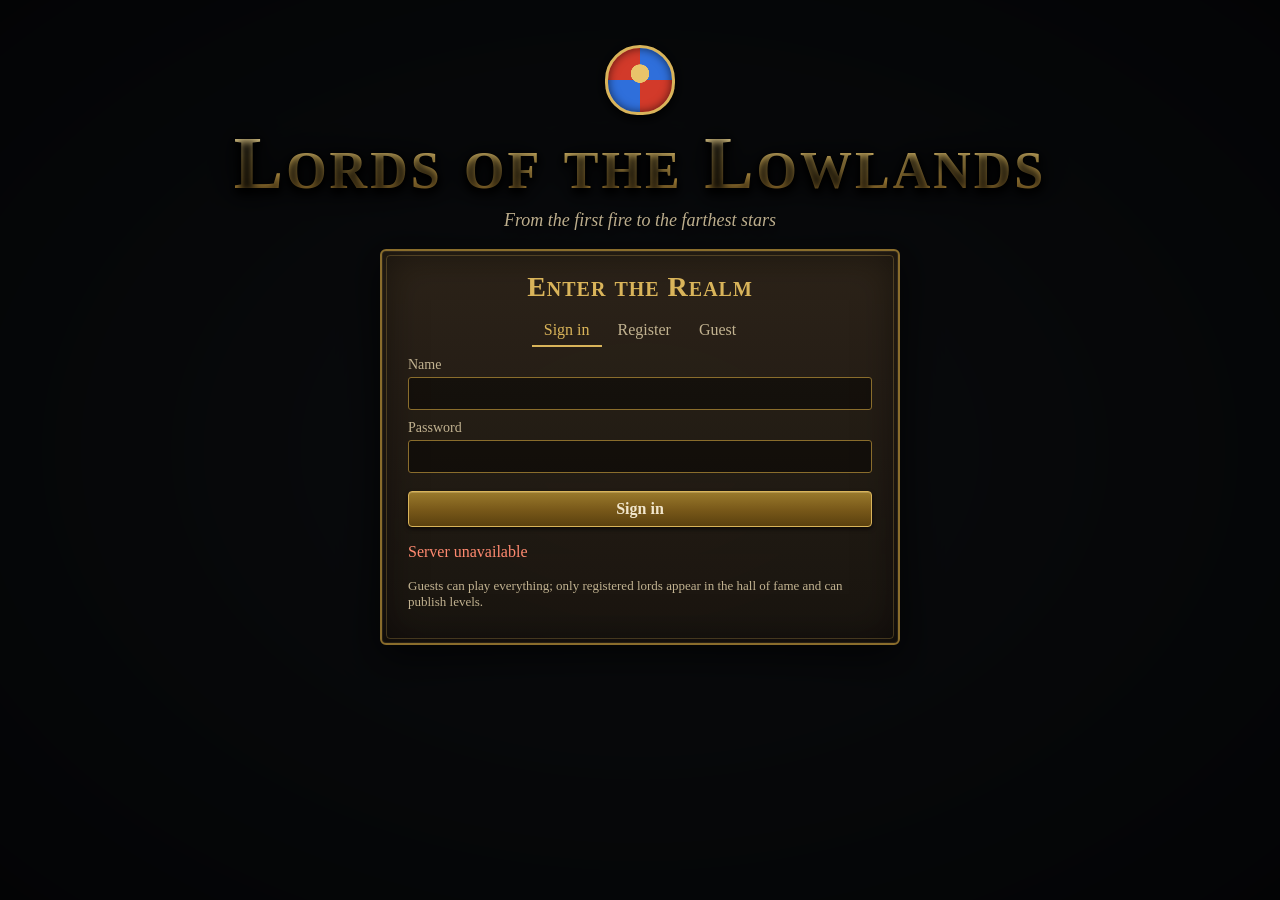
==== web/index.html @ c4133e84 "Add Lords of the Lowlands: Go game engine, server, browser client and level editor Co-Authored-By: C" ====
<!doctype html>
<html lang="en">
<head>
<meta charset="utf-8">
<meta name="viewport" content="width=device-width, initial-scale=1">
<title>Lords of the Lowlands</title>
<meta name="description" content="A historical real-time strategy game from the Dawn Age to interstellar war.">
<link rel="stylesheet" href="css/style.css">
<link rel="icon" href="data:,">
</head>
<body>
<div id="bg"><canvas id="bgview"></canvas></div>

<main id="screens">
  <header class="logo" id="logo">
    <div class="crest"></div>
    <h1>Lords of the Lowlands</h1>
    <p class="tagline">From the first fire to the farthest stars</p>
  </header>

  <section id="login" class="screen panel hidden">
    <h2>Enter the Realm</h2>
    <div class="tabs">
      <button class="tab active" data-tab="signin">Sign in</button>
      <button class="tab" data-tab="register">Register</button>
      <button class="tab" data-tab="guest">Guest</button>
    </div>
    <form id="authform" autocomplete="on">
      <label>Name <input id="authname" name="username" autocomplete="username" required minlength="3" maxlength="20" pattern="[A-Za-z0-9_\-]{3,20}"></label>
      <label id="pwrow">Password <input id="authpw" type="password" name="password" autocomplete="current-password" minlength="8" maxlength="128"></label>
      <button class="btn primary" type="submit" id="authbtn">Sign in</button>
      <p class="err" id="autherr"></p>
    </form>
    <p class="fine">Guests can play everything; only registered lords appear in the hall of fame and can publish levels.</p>
  </section>

  <section id="menu" class="screen hidden">
    <nav class="mainmenu">
      <button class="btn big" data-go="campaign">Campaign</button>
      <button class="btn big" data-go="skirmish">Skirmish vs Computer</button>
      <button class="btn big" data-go="lobby">Multiplayer</button>
      <a class="btn big" href="editor.html">Level Editor</a>
      <button class="btn big" data-go="halloffame">Hall of Fame</button>
      <button class="btn big" data-go="settings">Settings</button>
      <button class="btn" id="logout">Sign out</button>
    </nav>
    <div class="whoami panel" id="whoami"></div>
  </section>

  <section id="campaign" class="screen panel wide hidden">
    <h2>The Campaign</h2>
    <p class="sub">Seventeen chapters of history and beyond. Each begins in one age and lets you advance to the next.</p>
    <div class="campaign-grid" id="campgrid"></div>
    <div class="row">
      <label>Difficulty <select id="campdiff"><option value="">Level default</option><option value="easy">Easy</option><option value="normal">Normal</option><option value="hard">Hard</option></select></label>
      <button class="btn" data-go="menu">Back</button>
    </div>
  </section>

  <section id="skirmish" class="screen panel hidden">
    <h2>Skirmish</h2>
    <div class="form-grid">
      <label>Map <select id="skmap"><option value="random">Random map</option></select></label>
      <label>Theme <select id="sktheme"></select></label>
      <label>Size <select id="sksize"><option value="56">Small</option><option value="72" selected>Medium</option><option value="96">Large</option><option value="120">Huge</option></select></label>
      <label>Water <input id="skwater" type="range" min="0" max="100" value="30"></label>
      <label>Start age <select id="skstart"></select></label>
      <label>Final age <select id="skmax"></select></label>
      <label>Opponents <select id="skopp"><option>1</option><option>2</option><option>3</option><option>5</option><option>7</option></select></label>
      <label>Difficulty <select id="skdiff"><option value="easy">Easy</option><option value="normal" selected>Normal</option><option value="hard">Hard</option></select></label>
    </div>
    <div class="row"><button class="btn primary" id="skgo">Start</button><button class="btn" data-go="menu">Back</button></div>
  </section>

  <section id="lobby" class="screen panel wide hidden">
    <h2>Multiplayer Lobby</h2>
    <div class="lobby-grid">
      <div>
        <h3>Battles</h3>
        <div id="roomlist" class="list"></div>
        <div class="row">
          <select id="newlevel"></select>
          <input id="newname" placeholder="Battle name" maxlength="48">
          <button class="btn primary" id="create">Create</button>
        </div>
      </div>
      <div>
        <h3>Lords online</h3>
        <div id="onlinelist" class="list small"></div>
      </div>
    </div>
    <div class="chatpanel">
      <div id="lobbychat" class="chatlog"></div>
      <form id="lobbychatform" class="row"><input id="lobbychatin" maxlength="300" placeholder="Say something to everyone… (/w name message to whisper)"><button class="btn">Send</button></form>
    </div>
    <div class="row"><button class="btn" data-go="menu">Back</button></div>
  </section>

  <section id="room" class="screen panel wide hidden">
    <h2 id="roomtitle">Battle</h2>
    <p id="roomlevel" class="sub"></p>
    <table class="slots"><thead><tr><th>#</th><th>Player</th><th>Team</th><th>Seat</th></tr></thead><tbody id="slots"></tbody></table>
    <div class="chatpanel">
      <div id="roomchat" class="chatlog"></div>
      <form id="roomchatform" class="row"><select id="roomchatch"><option value="room">All</option><option value="team">Team</option></select><input id="roomchatin" maxlength="300" placeholder="Talk to the players in this battle"><button class="btn">Send</button></form>
    </div>
    <div class="row"><button class="btn primary" id="startbtn">Start Battle</button><button class="btn" id="leaveroom">Leave</button></div>
  </section>

  <section id="halloffame" class="screen panel wide hidden">
    <h2>Hall of Fame</h2>
    <div class="hof">
      <div><h3>Greatest Lords</h3><table id="leaders" class="results"></table></div>
      <div><h3>High Scores <select id="scorelevel"><option value="">All levels</option></select></h3><table id="scoretable" class="results"></table></div>
    </div>
    <div class="row"><button class="btn" data-go="menu">Back</button></div>
  </section>

  <section id="settings" class="screen panel hidden">
    <h2>Settings</h2>
    <div class="form-grid">
      <label>Master volume <input id="vmaster" type="range" min="0" max="100"></label>
      <label>Effects <input id="vsfx" type="range" min="0" max="100"></label>
      <label>Music <input id="vmusic" type="range" min="0" max="100"></label>
      <label class="check"><input id="vmute" type="checkbox"> Mute all</label>
    </div>
    <div class="row"><button class="btn" id="settingsback">Back</button></div>
  </section>
</main>

<div id="game" class="hidden">
  <canvas id="view"></canvas>
  <div id="topbar"><div id="resbar"></div><button id="menubtn" class="btn small">Menu</button></div>
  <div id="pscores"></div>
  <div id="toasts"></div>
  <div id="gamechat"></div>
  <div id="chatbox"><span id="chatch">All</span><input id="chatinput" maxlength="300" placeholder="Enter to send · Tab to switch channel"></div>
  <div id="bottombar">
    <div class="minibox"><canvas id="minimap" width="440" height="440"></canvas></div>
    <div id="selinfo"></div>
    <div id="commands"></div>
  </div>
  <div id="tooltip" class="hidden"></div>
</div>
<div id="overlay" class="hidden"></div>
<script type="module" src="js/main.js"></script>
</body>
</html>
---- web/css/style.css ----
:root {
  --gold: #d9b45a;
  --gold-dim: #8a6d2c;
  --ink: #f1e6cc;
  --ink-dim: #c2b391;
  --panel: rgba(28, 22, 16, 0.88);
  --panel-2: rgba(48, 38, 26, 0.92);
  --stone: #3a352d;
  --danger: #b8402e;
  --ok: #4fae4a;
  --font: "Palatino Linotype", "Book Antiqua", Palatino, Georgia, "Times New Roman", serif;
}
* { box-sizing: border-box; }
html, body { margin: 0; height: 100%; background: #0b0d10; color: var(--ink); font-family: var(--font); overflow: hidden; }
.hidden { display: none !important; }
button, select, input { font-family: var(--font); }

#bg, #bg canvas { position: fixed; inset: 0; width: 100%; height: 100%; }
#bg::after { content: ""; position: fixed; inset: 0; background: radial-gradient(ellipse at center, rgba(0,0,0,0.1) 0%, rgba(0,0,0,0.65) 100%); pointer-events: none; }
#screens { position: fixed; inset: 0; display: flex; flex-direction: column; align-items: center; justify-content: flex-start; padding: 3vh 16px; overflow-y: auto; }

.logo { text-align: center; margin: 2vh 0 2vh; text-shadow: 0 3px 8px #000, 0 0 30px rgba(0,0,0,0.8); transition: all .3s; }
.logo h1 { font-size: clamp(34px, 6vw, 74px); margin: 0; letter-spacing: 3px; color: var(--gold);
  background: linear-gradient(180deg, #fff3c4 0%, #e4bf62 45%, #9a6b1f 100%); -webkit-background-clip: text; background-clip: text; -webkit-text-fill-color: transparent;
  filter: drop-shadow(0 3px 3px rgba(0,0,0,0.9)); font-variant: small-caps; }
.logo .tagline { margin: 4px 0 0; font-style: italic; color: var(--ink-dim); font-size: 18px; }
.logo.small h1 { font-size: 34px; }
.logo.small .tagline { display: none; }
.crest { width: 70px; height: 70px; margin: 0 auto 6px; border-radius: 50% 50% 46% 46%; background:
  radial-gradient(circle at 50% 40%, #e9c46a 0 18%, transparent 19%), conic-gradient(from 0deg, #2f6fdb 0 25%, #d23a2a 0 50%, #2f6fdb 0 75%, #d23a2a 0);
  border: 3px solid var(--gold); box-shadow: 0 4px 12px #000, inset 0 0 10px rgba(0,0,0,0.6); }
.logo.small .crest { width: 40px; height: 40px; }

.panel { background: linear-gradient(180deg, var(--panel-2), var(--panel)); border: 2px solid var(--gold-dim); border-radius: 6px;
  box-shadow: 0 10px 40px rgba(0,0,0,0.7), inset 0 0 0 1px rgba(255,220,150,0.08), inset 0 0 40px rgba(0,0,0,0.5); padding: 20px 26px; position: relative; }
.panel::before { content: ""; position: absolute; inset: 4px; border: 1px solid rgba(217,180,90,0.25); border-radius: 4px; pointer-events: none; }
.screen { width: min(520px, 100%); }
.screen.wide { width: min(1100px, 100%); }
h2 { margin: 0 0 12px; color: var(--gold); font-variant: small-caps; letter-spacing: 1px; text-align: center; font-size: 28px; }
h3 { margin: 6px 0 8px; color: var(--gold); font-variant: small-caps; }
.sub { text-align: center; color: var(--ink-dim); margin-top: -4px; }
.fine { font-size: 13px; color: var(--ink-dim); }
.err { color: #ff8a70; min-height: 1.2em; }

.btn { cursor: pointer; color: var(--ink); background: linear-gradient(180deg, #6b5534 0%, #4a3a22 50%, #3a2c18 100%); border: 1px solid var(--gold-dim);
  border-radius: 4px; padding: 8px 16px; font-size: 16px; box-shadow: 0 2px 4px rgba(0,0,0,0.6), inset 0 1px 0 rgba(255,230,170,0.25); text-decoration: none; display: inline-block; text-align: center; }
.btn:hover { filter: brightness(1.2); border-color: var(--gold); }
.btn:active { transform: translateY(1px); }
.btn.primary { background: linear-gradient(180deg, #9a7a2c 0%, #7a5a1a 50%, #5a400e 100%); border-color: var(--gold); font-weight: bold; }
.btn.danger { background: linear-gradient(180deg, #8a3022, #5a1e14); }
.btn.big { font-size: 22px; padding: 12px 20px; width: 100%; font-variant: small-caps; letter-spacing: 1px; }
.btn.small { font-size: 13px; padding: 4px 10px; }
.mainmenu { display: flex; flex-direction: column; gap: 10px; width: min(380px, 100%); margin: 0 auto; }
.whoami { margin: 18px auto 0; width: min(380px, 100%); text-align: center; padding: 10px; }
.whoami .name { font-size: 20px; color: var(--gold); }

form label, .form-grid label { display: flex; flex-direction: column; gap: 4px; margin: 10px 0; color: var(--ink-dim); font-size: 14px; }
input, select { background: rgba(0,0,0,0.45); color: var(--ink); border: 1px solid var(--gold-dim); border-radius: 3px; padding: 7px 9px; font-size: 15px; }
input:focus, select:focus { outline: 1px solid var(--gold); }
select option, select optgroup { background: #2a2218; }
.form-grid { display: grid; grid-template-columns: 1fr 1fr; gap: 0 18px; }
.check { flex-direction: row !important; align-items: center; }
.row { display: flex; gap: 10px; align-items: center; justify-content: center; flex-wrap: wrap; margin-top: 12px; }
.tabs { display: flex; gap: 4px; justify-content: center; margin-bottom: 8px; }
.tab { cursor: pointer; background: transparent; color: var(--ink-dim); border: none; border-bottom: 2px solid transparent; padding: 6px 12px; font-size: 16px; }
.tab.active { color: var(--gold); border-bottom-color: var(--gold); }
#authform .btn { width: 100%; margin-top: 8px; }

.campaign-grid { display: grid; grid-template-columns: repeat(auto-fill, minmax(240px, 1fr)); gap: 12px; max-height: 62vh; overflow-y: auto; padding: 4px; }
.campcard { text-align: left; cursor: pointer; color: var(--ink); border: 1px solid var(--gold-dim); border-radius: 5px; padding: 12px; position: relative; min-height: 170px;
  background: linear-gradient(160deg, rgba(70,90,50,0.9), rgba(25,30,20,0.95)); box-shadow: 0 3px 8px rgba(0,0,0,0.6); transition: transform .15s; }
.campcard:hover { transform: translateY(-2px); border-color: var(--gold); filter: brightness(1.12); }
.campcard .num { position: absolute; right: 10px; top: 6px; font-size: 26px; color: rgba(255,230,160,0.35); font-weight: bold; }
.campcard .title { font-size: 18px; color: var(--gold); font-variant: small-caps; margin-bottom: 2px; }
.campcard .ages { font-size: 12px; color: #e8d39a; margin-bottom: 6px; }
.campcard .desc { font-size: 13px; color: var(--ink-dim); line-height: 1.3; }
.campcard .obj { font-size: 12px; margin-top: 8px; color: #ffe7a8; font-style: italic; }
.campcard.done::after { content: "✔"; position: absolute; left: 10px; bottom: 6px; color: var(--ok); font-size: 18px; }
.theme-desert { background: linear-gradient(160deg, rgba(140,110,60,0.92), rgba(40,30,15,0.95)); }
.theme-winter { background: linear-gradient(160deg, rgba(90,110,130,0.92), rgba(20,25,35,0.95)); }
.theme-tropical { background: linear-gradient(160deg, rgba(40,110,90,0.92), rgba(10,30,25,0.95)); }
.theme-moon { background: linear-gradient(160deg, rgba(90,90,100,0.92), rgba(10,10,18,0.97)); }
.theme-mars { background: linear-gradient(160deg, rgba(150,70,40,0.92), rgba(35,12,8,0.97)); }
.theme-space { background: linear-gradient(160deg, rgba(40,40,90,0.92), rgba(5,5,20,0.97)); }

.lobby-grid { display: grid; grid-template-columns: 2fr 1fr; gap: 16px; }
.list { background: rgba(0,0,0,0.35); border: 1px solid rgba(217,180,90,0.25); border-radius: 4px; min-height: 160px; max-height: 260px; overflow-y: auto; padding: 6px; }
.list.small { min-height: 160px; }
.roomrow { display: grid; grid-template-columns: 1fr auto auto; gap: 10px; align-items: center; padding: 6px; border-bottom: 1px solid rgba(255,255,255,0.06); }
.who { padding: 3px 6px; cursor: pointer; }
.who:hover { color: var(--gold); }
.chatpanel { margin-top: 12px; }
.chatlog { height: 160px; overflow-y: auto; background: rgba(0,0,0,0.4); border: 1px solid rgba(217,180,90,0.25); border-radius: 4px; padding: 6px 8px; font-size: 14px; }
.chatpanel form input { flex: 1; }
.cline { margin: 2px 0; word-wrap: break-word; }
.cfrom { color: var(--gold); }
.cline.team .cfrom { color: #7ad0ff; }
.cline.whisper .cfrom { color: #e08aff; }
.cts { color: #8a7a5a; font-size: 12px; }
table.slots, table.results { width: 100%; border-collapse: collapse; }
table.slots td, table.slots th, table.results td, table.results th { padding: 6px 8px; border-bottom: 1px solid rgba(217,180,90,0.18); text-align: left; }
th { color: var(--gold); font-weight: normal; font-variant: small-caps; }
.swatch { display: inline-block; width: 12px; height: 12px; border-radius: 2px; border: 1px solid rgba(0,0,0,0.6); vertical-align: middle; }
.hof { display: grid; grid-template-columns: 1fr 1.4fr; gap: 18px; max-height: 64vh; overflow-y: auto; }
tr.me td { background: rgba(217,180,90,0.12); }

/* ---------------------------------------------------------------- game */
#game { position: fixed; inset: 0; }
#view { position: absolute; inset: 0; width: 100%; height: 100%; display: block; }
#topbar { position: absolute; top: 0; left: 0; right: 0; height: 40px; display: flex; align-items: center; justify-content: space-between; padding: 0 10px;
  background: linear-gradient(180deg, rgba(40,30,18,0.96), rgba(22,16,10,0.92)); border-bottom: 2px solid var(--gold-dim); box-shadow: 0 2px 10px rgba(0,0,0,0.7); }
#resbar { display: flex; align-items: center; gap: 16px; }
.res { display: flex; align-items: center; gap: 5px; font-size: 17px; text-shadow: 0 1px 2px #000; min-width: 70px; }
.res.warn .rval { color: #ff8a6a; }
.ricon { width: 20px; height: 20px; }
.agename { color: var(--gold); font-variant: small-caps; font-size: 17px; margin-left: 10px; }
.clock { color: var(--ink-dim); font-size: 15px; margin-left: 6px; }
#pscores { position: absolute; right: 10px; top: 48px; font-size: 13px; text-shadow: 0 1px 2px #000; background: rgba(0,0,0,0.35); padding: 4px 8px; border-radius: 4px; }
.srow.dead { opacity: 0.45; text-decoration: line-through; }
#toasts, #menutoasts { position: absolute; top: 60px; left: 50%; transform: translateX(-50%); display: flex; flex-direction: column; align-items: center; gap: 4px; pointer-events: none; z-index: 30; }
#menutoasts { position: fixed; }
.toast { background: rgba(20,14,8,0.85); border: 1px solid var(--gold-dim); color: #ffe7a8; padding: 6px 14px; border-radius: 4px; font-size: 16px; text-shadow: 0 1px 2px #000; transition: opacity .5s; }
.toast.fade { opacity: 0; }
#gamechat { position: absolute; left: 10px; bottom: 210px; width: min(520px, 60vw); font-size: 14px; text-shadow: 0 1px 2px #000, 0 0 4px #000; pointer-events: none; }
#gamechat .cline { transition: opacity 1s; }
#gamechat .cline.fade { opacity: 0; }
#chatbox { position: absolute; left: 10px; bottom: 180px; display: none; gap: 6px; align-items: center; }
#chatbox.open { display: flex; }
#chatbox input { width: min(460px, 60vw); }
#chatch { background: var(--gold-dim); color: #000; padding: 3px 8px; border-radius: 3px; font-size: 13px; }

#bottombar { position: absolute; left: 0; right: 0; bottom: 0; height: 170px; display: grid; grid-template-columns: 220px 1fr 330px; gap: 8px; padding: 8px;
  background: linear-gradient(180deg, rgba(58,44,26,0.97), rgba(26,19,11,0.97)); border-top: 2px solid var(--gold-dim); box-shadow: 0 -3px 14px rgba(0,0,0,0.7); }
.minibox { background: #000; border: 1px solid var(--gold-dim); border-radius: 3px; overflow: hidden; }
#minimap { width: 100%; height: 100%; cursor: pointer; display: block; }
#selinfo { background: rgba(0,0,0,0.35); border: 1px solid rgba(217,180,90,0.25); border-radius: 3px; padding: 8px; overflow: hidden; }
#selinfo .hint { color: var(--ink-dim); font-style: italic; padding: 10px; }
.one { display: flex; gap: 12px; }
.portrait { width: 64px; height: 64px; border: 1px solid var(--gold-dim); border-radius: 3px; }
.one .meta { flex: 1; min-width: 0; }
.one .name { font-size: 18px; color: var(--gold); font-variant: small-caps; }
.one .owner { font-size: 13px; margin-bottom: 4px; }
.stat { font-size: 13px; color: var(--ink-dim); margin-top: 3px; }
.hpbar { background: rgba(0,0,0,0.6); height: 4px; border-radius: 2px; overflow: hidden; position: relative; }
.hpbar div { background: #3ad048; height: 100%; }
.hpbar.big { height: 14px; width: 220px; max-width: 100%; }
.hpbar.big span { position: absolute; inset: 0; font-size: 11px; text-align: center; line-height: 14px; text-shadow: 0 1px 1px #000; }
.multi { display: flex; flex-wrap: wrap; gap: 3px; }
.mcell { width: 34px; cursor: pointer; }
.mini-ic { width: 32px; height: 32px; border: 1px solid rgba(217,180,90,0.4); display: block; }
.queue { display: flex; gap: 4px; margin-top: 6px; }
.qcell { position: relative; cursor: pointer; }
.qitem { width: 30px; height: 30px; border: 1px solid var(--gold-dim); display: block; }
.qprog { position: absolute; left: 0; right: 0; bottom: -4px; height: 3px; background: #000; }
.qprog div { height: 100%; background: #5aa0ff; }
#commands { display: grid; grid-template-columns: repeat(5, 1fr); grid-auto-rows: 50px; gap: 5px; align-content: start; }
button.cmd { position: relative; padding: 0; border: 1px solid var(--gold-dim); background: #222; border-radius: 3px; cursor: pointer; overflow: hidden; }
button.cmd canvas { width: 100%; height: 100%; display: block; }
button.cmd:hover { border-color: var(--gold); filter: brightness(1.25); }
button.cmd.disabled { filter: grayscale(1) brightness(0.5); }
button.cmd.poor::after { content: ""; position: absolute; inset: 0; background: rgba(160,20,10,0.35); }
.hk { position: absolute; right: 2px; bottom: 1px; font-size: 10px; color: #fff; text-shadow: 0 0 2px #000, 0 0 2px #000; }
#tooltip { position: fixed; z-index: 40; max-width: 270px; background: rgba(18,13,8,0.96); border: 1px solid var(--gold); border-radius: 4px; padding: 8px 10px; font-size: 13px; color: var(--ink-dim); pointer-events: none; }
#tooltip b { color: var(--gold); display: block; margin-bottom: 4px; font-size: 15px; }

#overlay { position: fixed; inset: 0; background: rgba(0,0,0,0.6); display: flex; align-items: center; justify-content: center; z-index: 50; padding: 16px; }
.endbox { width: min(820px, 100%); text-align: center; }
.endbox h1 { color: var(--gold); font-size: 52px; margin: 0; font-variant: small-caps; text-shadow: 0 3px 6px #000; }
.menu-box { width: min(420px, 100%); display: flex; flex-direction: column; gap: 10px; }
.keys { font-size: 12px; color: var(--ink-dim); line-height: 1.5; }

@media (max-width: 760px) {
  .form-grid, .lobby-grid, .hof { grid-template-columns: 1fr; }
  #bottombar { grid-template-columns: 120px 1fr; height: 210px; }
  #commands { grid-column: 1 / -1; grid-template-columns: repeat(8, 1fr); grid-auto-rows: 40px; }
  #resbar { gap: 6px; font-size: 13px; }
  .res { min-width: 0; font-size: 13px; }
  .agename, .clock { display: none; }
}
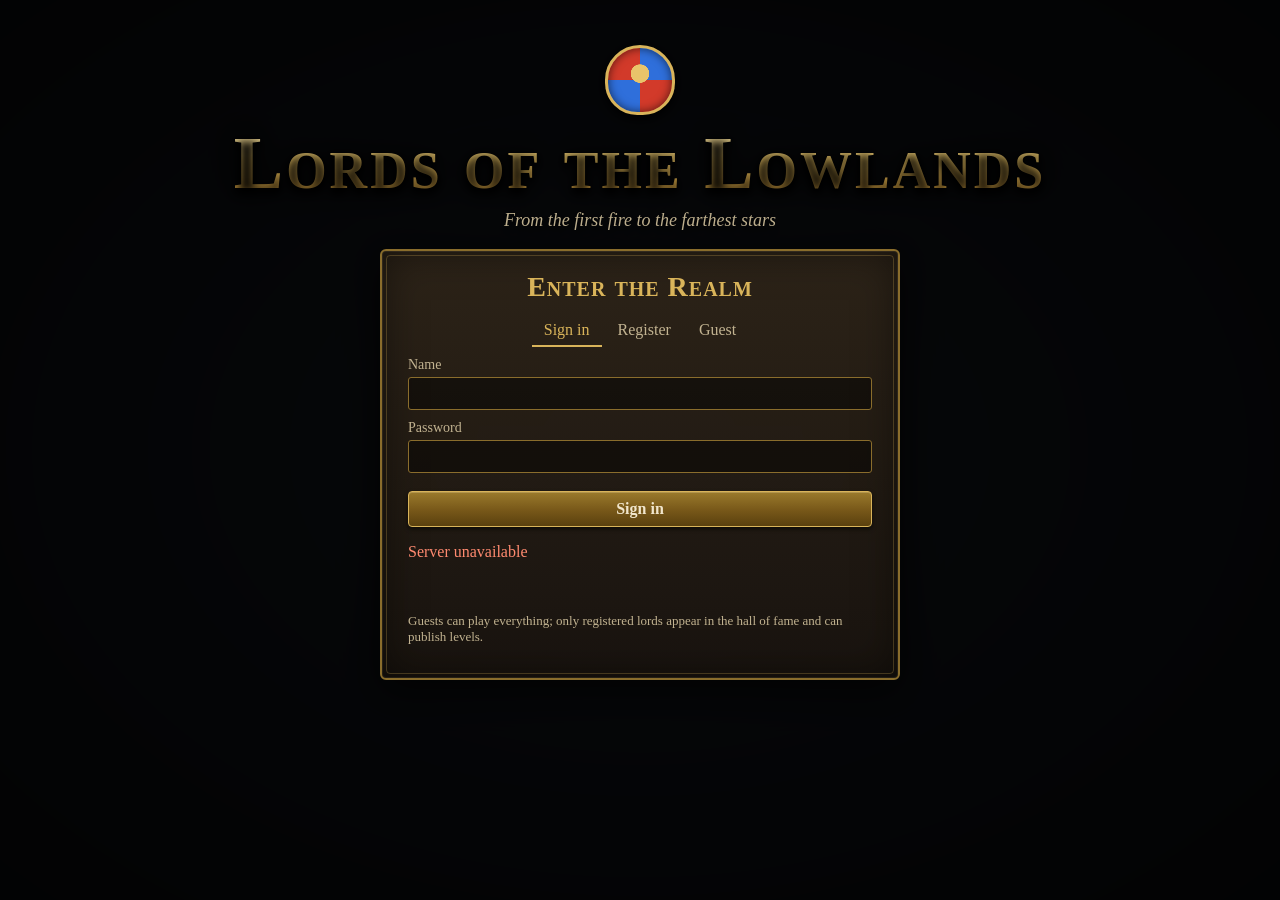
==== commit 1d016b1f: "Client UI: login policy, MFA enrolment, difficulty/map-type options, save/load, demo attract mode, s" ====
--- a/web/index.html
+++ b/web/index.html
@@ -28,8 +28,10 @@
     <form id="authform" autocomplete="on">
       <label>Name <input id="authname" name="username" autocomplete="username" required minlength="3" maxlength="20" pattern="[A-Za-z0-9_\-]{3,20}"></label>
       <label id="pwrow">Password <input id="authpw" type="password" name="password" autocomplete="current-password" minlength="8" maxlength="128"></label>
+      <label id="mfarow" class="hidden">Authenticator code <input id="authcode" inputmode="numeric" autocomplete="one-time-code" pattern="[0-9]{6}" maxlength="6"></label>
       <button class="btn primary" type="submit" id="authbtn">Sign in</button>
       <p class="err" id="autherr"></p>
+      <p class="ok" id="authmsg"></p>
     </form>
     <p class="fine">Guests can play everything; only registered lords appear in the hall of fame and can publish levels.</p>
   </section>
@@ -40,7 +42,9 @@
       <button class="btn big" data-go="skirmish">Skirmish vs Computer</button>
       <button class="btn big" data-go="lobby">Multiplayer</button>
       <a class="btn big" href="editor.html">Level Editor</a>
+      <button class="btn big" data-go="loadgame" id="loadbtn">Load Game</button>
       <button class="btn big" data-go="halloffame">Hall of Fame</button>
+      <a class="btn big hidden" href="admin.html" id="adminlink">Administration</a>
       <button class="btn big" data-go="settings">Settings</button>
       <button class="btn" id="logout">Sign out</button>
     </nav>
@@ -52,7 +56,7 @@
     <p class="sub">Seventeen chapters of history and beyond. Each begins in one age and lets you advance to the next.</p>
     <div class="campaign-grid" id="campgrid"></div>
     <div class="row">
-      <label>Difficulty <select id="campdiff"><option value="">Level default</option><option value="easy">Easy</option><option value="normal">Normal</option><option value="hard">Hard</option></select></label>
+      <label>Difficulty <select id="campdiff" class="diffsel" data-default="Level default"></select></label>
       <button class="btn" data-go="menu">Back</button>
     </div>
   </section>
@@ -62,12 +66,13 @@
     <div class="form-grid">
       <label>Map <select id="skmap"><option value="random">Random map</option></select></label>
       <label>Theme <select id="sktheme"></select></label>
+      <label>Map type <select id="skmaptype"></select></label>
       <label>Size <select id="sksize"><option value="56">Small</option><option value="72" selected>Medium</option><option value="96">Large</option><option value="120">Huge</option></select></label>
       <label>Water <input id="skwater" type="range" min="0" max="100" value="30"></label>
       <label>Start age <select id="skstart"></select></label>
       <label>Final age <select id="skmax"></select></label>
       <label>Opponents <select id="skopp"><option>1</option><option>2</option><option>3</option><option>5</option><option>7</option></select></label>
-      <label>Difficulty <select id="skdiff"><option value="easy">Easy</option><option value="normal" selected>Normal</option><option value="hard">Hard</option></select></label>
+      <label>Difficulty <select id="skdiff" class="diffsel"></select></label>
     </div>
     <div class="row"><button class="btn primary" id="skgo">Start</button><button class="btn" data-go="menu">Back</button></div>
   </section>
@@ -124,7 +129,32 @@
       <label>Music <input id="vmusic" type="range" min="0" max="100"></label>
       <label class="check"><input id="vmute" type="checkbox"> Mute all</label>
     </div>
+    <div id="security" class="hidden">
+      <h3>Account security</h3>
+      <p class="fine" id="mfastatus"></p>
+      <div class="row"><button class="btn" id="mfaon">Enable authenticator (MFA)</button>
+      <input id="mfaoffcode" placeholder="code" maxlength="6" class="short"><button class="btn" id="mfaoff">Disable MFA</button></div>
+    </div>
     <div class="row"><button class="btn" id="settingsback">Back</button></div>
+  </section>
+
+  <section id="mfa" class="screen panel hidden">
+    <h2>Set up two-factor sign-in</h2>
+    <p class="sub">Add this account to an authenticator app (Google Authenticator, Aegis, 1Password …), then enter the 6-digit code.</p>
+    <p class="fine">Secret key</p>
+    <p class="secret" id="mfasecret"></p>
+    <p class="fine">Or paste this setup link into your app:</p>
+    <p class="secret small" id="mfauri"></p>
+    <form id="mfaform" class="row"><input id="mfacode" inputmode="numeric" maxlength="6" placeholder="123456" autocomplete="one-time-code"><button class="btn primary">Confirm</button></form>
+    <p class="err" id="mfaerr"></p>
+    <div class="row"><button class="btn" id="mfacancel">Sign out</button></div>
+  </section>
+
+  <section id="loadgame" class="screen panel wide hidden">
+    <h2>Saved Games</h2>
+    <p class="sub">Resume exactly where you left off — same age, army, buildings and stockpiles.</p>
+    <table class="results" id="savelist"></table>
+    <div class="row"><button class="btn" data-go="menu">Back</button></div>
   </section>
 </main>
 
@@ -143,6 +173,7 @@
   <div id="tooltip" class="hidden"></div>
 </div>
 <div id="overlay" class="hidden"></div>
+<div id="demobanner" class="hidden"><b>DEMO</b> <span id="demotitle"></span> · press any key or click to play</div>
 <script type="module" src="js/main.js"></script>
 </body>
 </html>
--- a/web/css/style.css
+++ b/web/css/style.css
@@ -16,7 +16,7 @@
 button, select, input { font-family: var(--font); }
 
 #bg, #bg canvas { position: fixed; inset: 0; width: 100%; height: 100%; }
-#bg::after { content: ""; position: fixed; inset: 0; background: radial-gradient(ellipse at center, rgba(0,0,0,0.1) 0%, rgba(0,0,0,0.65) 100%); pointer-events: none; }
+#bg::after { content: ""; position: fixed; inset: 0; background: radial-gradient(ellipse at center, rgba(0,0,0,0.35) 0%, rgba(0,0,0,0.75) 100%); pointer-events: none; }
 #screens { position: fixed; inset: 0; display: flex; flex-direction: column; align-items: center; justify-content: flex-start; padding: 3vh 16px; overflow-y: auto; }
 
 .logo { text-align: center; margin: 2vh 0 2vh; text-shadow: 0 3px 8px #000, 0 0 30px rgba(0,0,0,0.8); transition: all .3s; }
@@ -177,3 +177,14 @@
   .res { min-width: 0; font-size: 13px; }
   .agename, .clock { display: none; }
 }
+
+.ok { color: #9fe39a; min-height: 1.2em; }
+.secret { font-family: monospace; font-size: 18px; letter-spacing: 2px; background: rgba(0,0,0,0.45); border: 1px solid var(--gold-dim); padding: 8px; word-break: break-all; user-select: all; }
+.secret.small { font-size: 12px; letter-spacing: 0; }
+input.short { width: 90px; }
+#demobanner { position: fixed; left: 50%; bottom: 24px; transform: translateX(-50%); z-index: 60; background: rgba(20,14,8,0.85);
+  border: 1px solid var(--gold); color: var(--ink); padding: 8px 18px; border-radius: 4px; font-size: 16px; pointer-events: none; animation: pulse 2.5s ease-in-out infinite; }
+#demobanner b { color: var(--gold); letter-spacing: 3px; }
+@keyframes pulse { 50% { opacity: 0.55; } }
+#game.spectator #bottombar, #game.spectator #resbar, #game.spectator #menubtn, #game.spectator #chatbox { display: none; }
+#game.spectator .minibox-spec { position: absolute; right: 12px; bottom: 12px; width: 220px; height: 220px; }
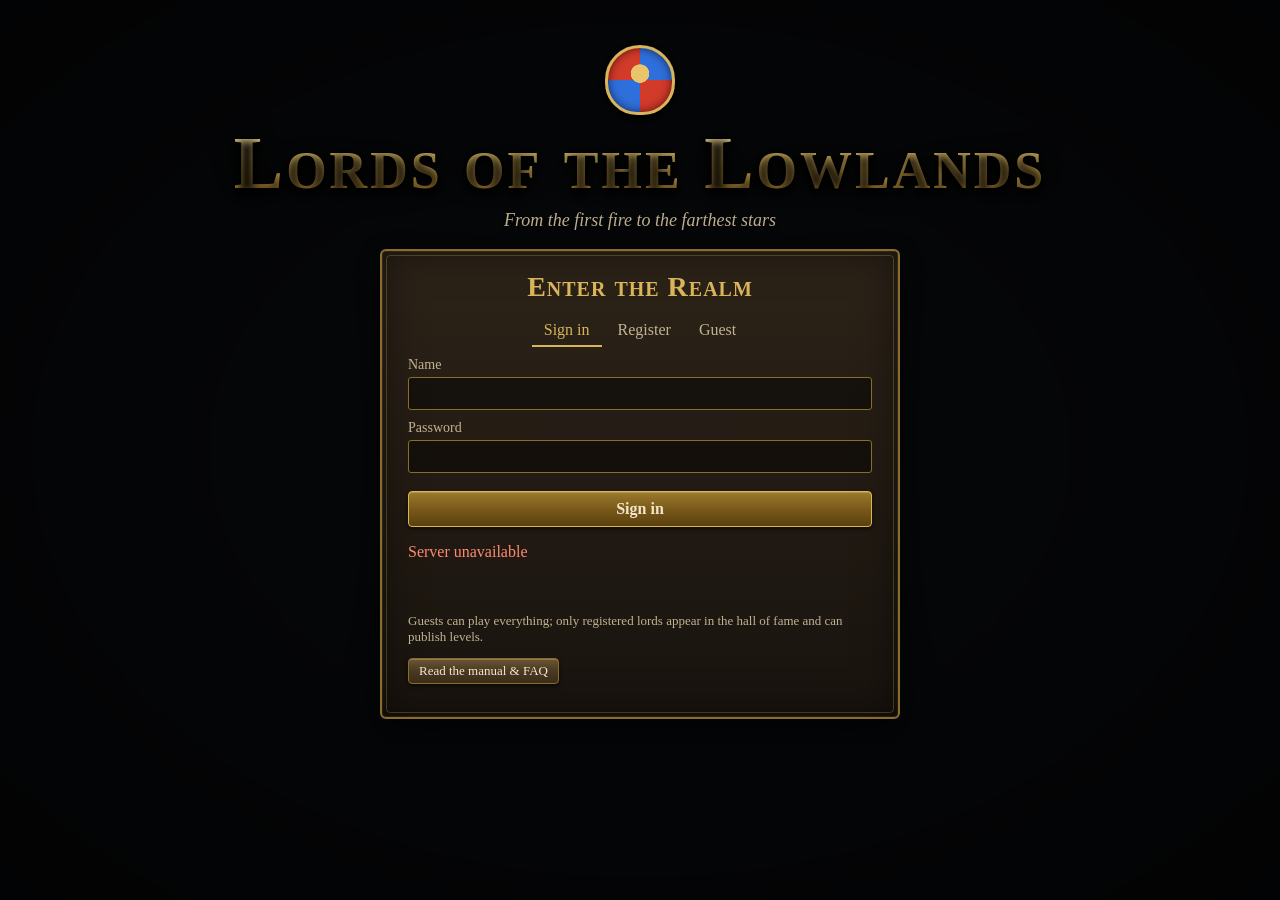
==== commit b641a71b: "Fix carried load when switching resources; in-game manual viewer Carry bug: a worker switched from w" ====
--- a/web/index.html
+++ b/web/index.html
@@ -34,6 +34,7 @@
       <p class="ok" id="authmsg"></p>
     </form>
     <p class="fine">Guests can play everything; only registered lords appear in the hall of fame and can publish levels.</p>
+    <p class="fine"><button class="btn small" id="loginmanual" type="button">Read the manual &amp; FAQ</button></p>
   </section>
 
   <section id="menu" class="screen hidden">
@@ -46,6 +47,7 @@
       <button class="btn big" data-go="halloffame">Hall of Fame</button>
       <a class="btn big hidden" href="admin.html" id="adminlink">Administration</a>
       <button class="btn big" data-go="settings">Settings</button>
+      <button class="btn big" id="manualbtn">Manual &amp; FAQ</button>
       <button class="btn" id="logout">Sign out</button>
     </nav>
     <div class="whoami panel" id="whoami"></div>
@@ -57,6 +59,7 @@
     <div class="campaign-grid" id="campgrid"></div>
     <div class="row">
       <label>Difficulty <select id="campdiff" class="diffsel" data-default="Level default"></select></label>
+      <label>Map size <select id="campsize" class="sizesel" data-default="Chapter default"></select></label>
       <button class="btn" data-go="menu">Back</button>
     </div>
   </section>
@@ -67,7 +70,7 @@
       <label>Map <select id="skmap"><option value="random">Random map</option></select></label>
       <label>Theme <select id="sktheme"></select></label>
       <label>Map type <select id="skmaptype"></select></label>
-      <label>Size <select id="sksize"><option value="56">Small</option><option value="72" selected>Medium</option><option value="96">Large</option><option value="120">Huge</option></select></label>
+      <label>Map size <select id="sksize" class="sizesel"></select></label>
       <label>Water <input id="skwater" type="range" min="0" max="100" value="30"></label>
       <label>Start age <select id="skstart"></select></label>
       <label>Final age <select id="skmax"></select></label>
@@ -85,6 +88,7 @@
         <div id="roomlist" class="list"></div>
         <div class="row">
           <select id="newlevel"></select>
+          <select id="newsize" class="sizesel" data-default="Map default" title="Map size"></select>
           <input id="newname" placeholder="Battle name" maxlength="48">
           <button class="btn primary" id="create">Create</button>
         </div>
@@ -160,7 +164,7 @@
 
 <div id="game" class="hidden">
   <canvas id="view"></canvas>
-  <div id="topbar"><div id="resbar"></div><button id="menubtn" class="btn small">Menu</button></div>
+  <div id="topbar"><div id="resbar"></div><button id="techbtn" class="btn small" title="Your tech tree (F2 or Y)">Tech Tree</button><button id="helpbtn" class="btn small" title="Keyboard shortcuts (? or F1)">?</button><button id="menubtn" class="btn small" title="Game menu (F10)">Menu</button></div>
   <div id="pscores"></div>
   <div id="toasts"></div>
   <div id="gamechat"></div>
--- a/web/css/style.css
+++ b/web/css/style.css
@@ -160,7 +160,7 @@
 button.cmd.disabled { filter: grayscale(1) brightness(0.5); }
 button.cmd.poor::after { content: ""; position: absolute; inset: 0; background: rgba(160,20,10,0.35); }
 .hk { position: absolute; right: 2px; bottom: 1px; font-size: 10px; color: #fff; text-shadow: 0 0 2px #000, 0 0 2px #000; }
-#tooltip { position: fixed; z-index: 40; max-width: 270px; background: rgba(18,13,8,0.96); border: 1px solid var(--gold); border-radius: 4px; padding: 8px 10px; font-size: 13px; color: var(--ink-dim); pointer-events: none; }
+#tooltip { position: fixed; z-index: 70; max-width: 270px; background: rgba(18,13,8,0.96); border: 1px solid var(--gold); border-radius: 4px; padding: 8px 10px; font-size: 13px; color: var(--ink-dim); pointer-events: none; }
 #tooltip b { color: var(--gold); display: block; margin-bottom: 4px; font-size: 15px; }
 
 #overlay { position: fixed; inset: 0; background: rgba(0,0,0,0.6); display: flex; align-items: center; justify-content: center; z-index: 50; padding: 16px; }
@@ -188,3 +188,95 @@
 @keyframes pulse { 50% { opacity: 0.55; } }
 #game.spectator #bottombar, #game.spectator #resbar, #game.spectator #menubtn, #game.spectator #chatbox { display: none; }
 #game.spectator .minibox-spec { position: absolute; right: 12px; bottom: 12px; width: 220px; height: 220px; }
+
+/* settings opened from inside a game: above the game layer */
+#screens.ingame { z-index: 55; background: rgba(5,4,3,0.82); justify-content: center; }
+#screens.ingame .logo { display: none; }
+
+/* in-game help (? / F1) and dialogs */
+#helpbtn { min-width: 30px; font-weight: bold; margin-right: 6px; }
+#techbtn { margin-left: auto; margin-right: 6px; }
+#game.spectator #techbtn { display: none; }
+.help-box { width: min(980px, 100%); max-height: calc(100vh - 32px); overflow: auto; padding: 18px 22px; }
+.help-head { display: flex; align-items: center; justify-content: space-between; gap: 12px; }
+.help-head h2 { margin: 0; }
+.help-grid { display: grid; grid-template-columns: repeat(auto-fill, minmax(290px, 1fr)); gap: 6px 22px; margin-top: 8px; }
+.help-grid h3 { margin: 10px 0 4px; color: var(--gold); font-size: 15px; border-bottom: 1px solid var(--gold-dim); padding-bottom: 3px; }
+.help-grid table { border-collapse: collapse; width: 100%; font-size: 13px; }
+.help-grid td { padding: 3px 4px; vertical-align: top; }
+.help-grid td:first-child { width: 44%; padding-right: 10px; }
+kbd { display: inline-block; margin: 0 3px 2px 0; padding: 1px 6px; border: 1px solid var(--gold-dim); border-bottom-width: 2px; border-radius: 4px; background: var(--panel-2); color: var(--ink); font-family: ui-monospace, Menlo, Consolas, monospace; font-size: 12px; }
+.dialog p { margin: 0; color: var(--ink-dim); }
+.dialog input { width: 100%; }
+.dialog .row { display: flex; gap: 10px; justify-content: flex-end; }
+
+/* tech tree (F2 / Y) */
+.tech-box { width: min(1500px, 100%); max-height: calc(100vh - 32px); display: flex; flex-direction: column; gap: 8px; padding: 16px 18px; }
+.tech-box .help-head h2 { margin: 0; }
+.tt-sum { color: var(--ink-dim); font-size: 14px; flex: 1; text-align: center; }
+.tt-legend { display: flex; gap: 16px; flex-wrap: wrap; font-size: 12px; color: var(--ink-dim); }
+.tt-legend span { display: inline-flex; align-items: center; gap: 6px; }
+.tt-legend i.tt-cell { width: 14px; height: 14px; min-height: 0; padding: 0; }
+.tt-grid { overflow: auto; flex: 1; border: 1px solid var(--gold-dim); border-radius: 6px; background: rgba(0,0,0,0.25); }
+.tt-row { display: flex; align-items: stretch; border-bottom: 1px solid rgba(217,180,90,0.12); }
+.tt-col, .tt-age { flex: 0 0 84px; width: 84px; }
+.tt-col { display: flex; align-items: center; justify-content: center; padding: 3px; }
+.tt-col > .tt-cell { width: 100%; margin: 0; }
+.tt-col > .tt-stack { width: 100%; }
+.tt-row.sub { background: rgba(255,255,255,0.025); }
+.tt-label { flex: 0 0 104px !important; position: sticky; left: 0; z-index: 2; background: #1d1711; color: var(--gold); font-size: 13px; padding: 8px; display: flex; align-items: center; border-right: 1px solid var(--gold-dim); }
+.tt-head { position: sticky; top: 0; z-index: 3; background: #1d1711; }
+.tt-head .tt-label { z-index: 4; }
+.tt-age { display: flex; flex-direction: column; align-items: center; justify-content: center; padding: 6px 2px; font-size: 11px; color: var(--ink-dim); text-align: center; line-height: 1.15; }
+.tt-age b { color: var(--ink); font-size: 13px; }
+.tt-age.past b { color: var(--ok); }
+.tt-age.cur { background: rgba(217,180,90,0.22); color: var(--ink); box-shadow: inset 0 -2px 0 var(--gold); }
+.tt-stack { display: grid; grid-template-columns: repeat(2, 38px); gap: 3px; justify-content: center; }
+.tt-cell { position: relative; display: flex; align-items: center; justify-content: center; min-height: 48px; margin: 3px; border-radius: 6px; border: 2px solid transparent; background: rgba(255,255,255,0.04); }
+.tt-stack .tt-cell { margin: 0; min-height: 0; padding: 1px; }
+.tt-cell canvas { display: block; }
+.tt-cell.empty { background: none; }
+.tt-cell.done { border-color: #3f8a3c; background: rgba(79,174,74,0.18); }
+.tt-cell.done.old { opacity: 0.55; }
+.tt-cell.now { border-color: var(--gold); background: rgba(217,180,90,0.16); box-shadow: 0 0 8px rgba(217,180,90,0.35); }
+.tt-cell.now.poor { border-color: #9a6b3a; box-shadow: none; }
+.tt-cell.busy { border-color: #4f9ad8; background: rgba(79,154,216,0.18); }
+.tt-cell.later { opacity: 0.38; filter: grayscale(0.7); }
+.tt-cell.off { opacity: 0.25; filter: grayscale(1); border-style: dashed; border-color: #555; }
+.tt-cell.click { cursor: pointer; }
+.tt-cell.click:hover { transform: translateY(-1px); border-color: #ffe28a; }
+.tt-badge { position: absolute; right: 1px; bottom: -2px; font-size: 12px; color: #8fe08a; text-shadow: 0 0 3px #000, 0 0 2px #000; }
+.tt-prog { position: absolute; left: 3px; right: 3px; bottom: 2px; height: 4px; background: rgba(0,0,0,0.6); border-radius: 2px; }
+.tt-prog div { height: 100%; background: #6fb8f0; border-radius: 2px; }
+.tt-cell canvas { max-width: 100%; height: auto; }
+.tt-stack .tt-cell canvas { width: 32px; height: 32px; }
+
+/* user manual & FAQ window (F4, main menu) */
+.manual-box { width: min(1180px, 100%); height: calc(100vh - 32px); display: flex; flex-direction: column; gap: 10px; padding: 16px 18px; }
+.manual-box .help-head { flex-wrap: wrap; }
+.mtabs { display: flex; gap: 6px; }
+.mtab.active { background: var(--gold); color: #1b140c; border-color: var(--gold); }
+.msearch { flex: 1; min-width: 160px; max-width: 360px; }
+.minfo { color: var(--ink-dim); font-size: 13px; min-width: 90px; }
+.mwrap { flex: 1; display: grid; grid-template-columns: 250px 1fr; gap: 16px; min-height: 0; }
+.mtoc { overflow: auto; border-right: 1px solid var(--gold-dim); padding-right: 10px; display: flex; flex-direction: column; gap: 2px; font-size: 13px; }
+.mtoc a { color: var(--ink-dim); text-decoration: none; padding: 3px 6px; border-radius: 4px; }
+.mtoc a:hover { background: rgba(217,180,90,0.15); color: var(--ink); }
+.mtoc a.mtoc-1 { color: var(--gold); font-weight: bold; margin-top: 6px; }
+.mtoc a.mtoc-3 { padding-left: 18px; font-size: 12px; }
+.mbody { overflow: auto; padding-right: 12px; line-height: 1.55; color: var(--ink); font-size: 15px; }
+.mbody h2, .mbody h3, .mbody h4, .mbody h5 { color: var(--gold); line-height: 1.25; scroll-margin-top: 8px; }
+.mbody h2 { font-size: 26px; margin: 4px 0 10px; }
+.mbody h3 { font-size: 20px; margin: 22px 0 8px; border-bottom: 1px solid var(--gold-dim); padding-bottom: 4px; }
+.mbody h4 { font-size: 16px; margin: 16px 0 6px; }
+.mbody p, .mbody li { color: var(--ink); }
+.mbody code { background: rgba(255,255,255,0.08); border: 1px solid rgba(217,180,90,0.25); border-radius: 3px; padding: 0 4px; font-family: ui-monospace, Menlo, Consolas, monospace; font-size: 13px; }
+.mbody pre { background: rgba(0,0,0,0.35); padding: 10px; border-radius: 6px; overflow: auto; }
+.mbody blockquote { margin: 10px 0; padding: 6px 14px; border-left: 3px solid var(--gold); background: rgba(217,180,90,0.08); }
+.mbody .mtable { overflow-x: auto; margin: 10px 0; }
+.mbody table { border-collapse: collapse; font-size: 14px; }
+.mbody th, .mbody td { border: 1px solid rgba(217,180,90,0.25); padding: 4px 8px; text-align: left; vertical-align: top; }
+.mbody th { background: rgba(217,180,90,0.14); color: var(--gold); }
+.mbody a.mlink { color: #f0c96a; }
+@media (max-width: 720px) { .mwrap { grid-template-columns: 1fr; } .mtoc { display: none; } }
+.mbody pre code { border: none; background: none; padding: 0; }
